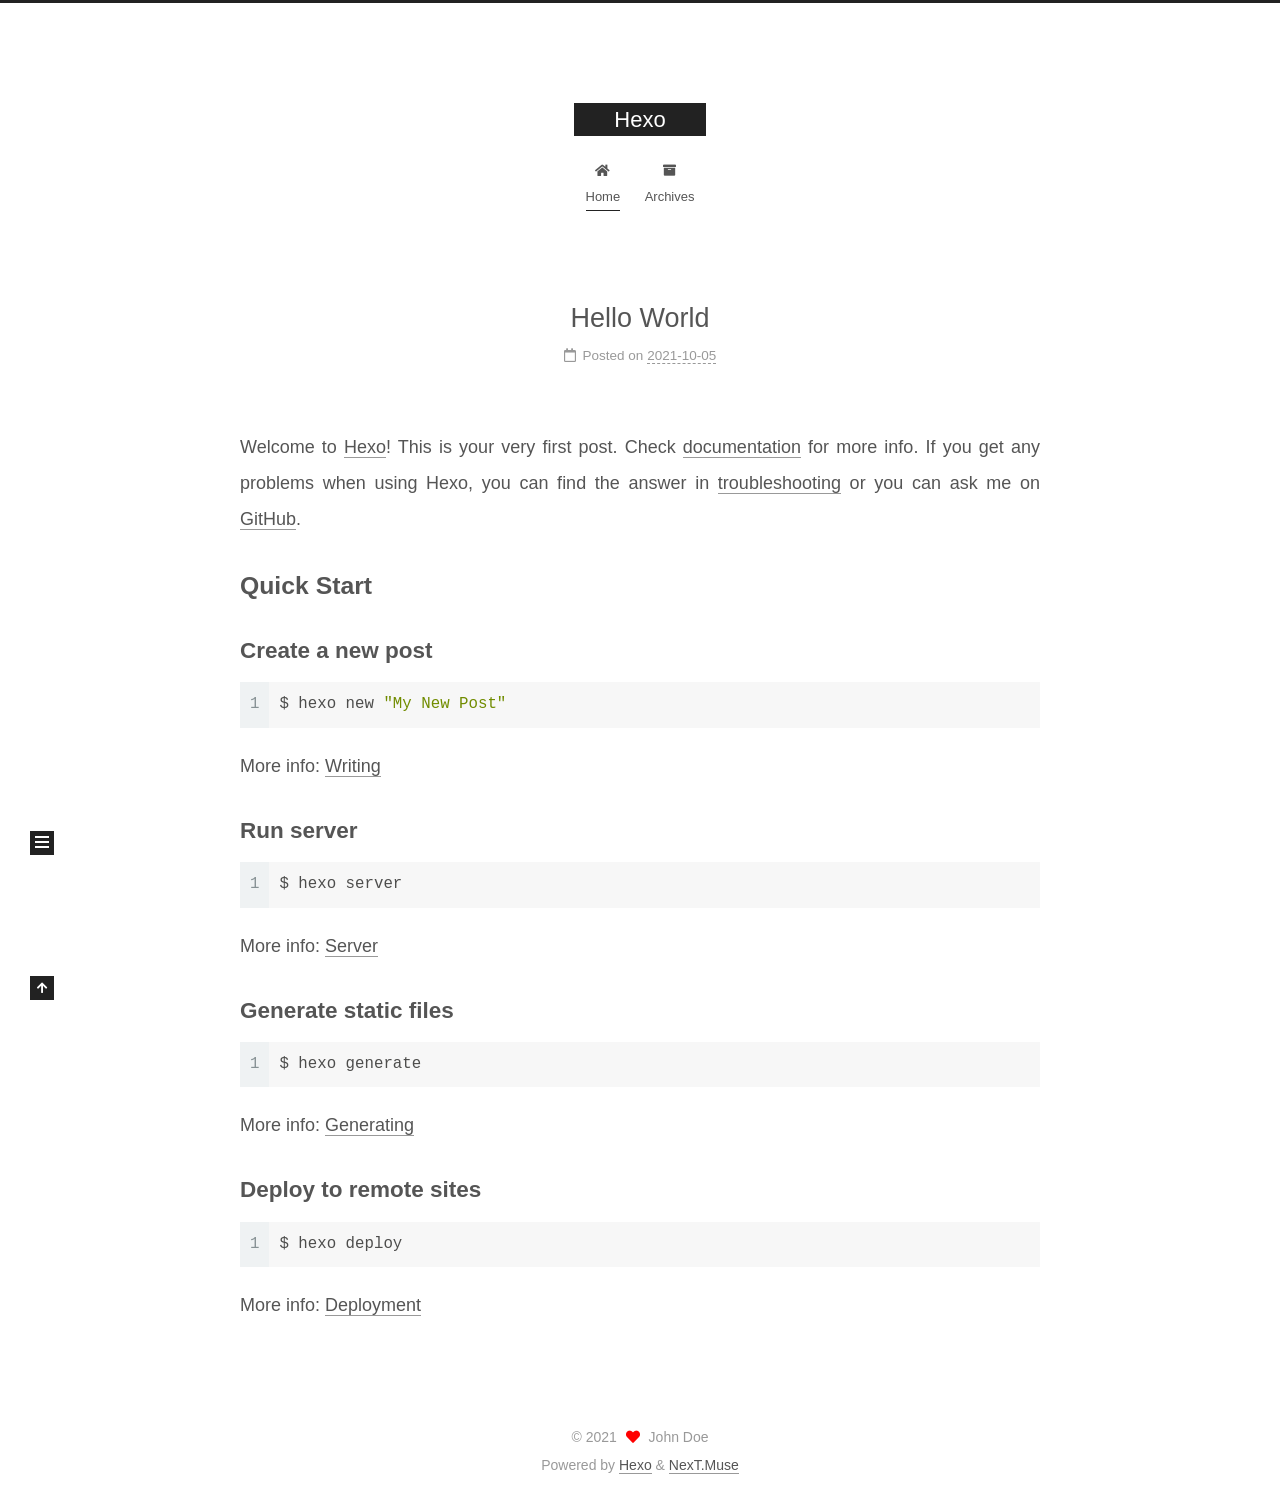
==== index.html @ aa5fb7f6 "Site updated: 2021-10-05 11:32:40" ====
<!DOCTYPE html>
<html lang="en">
<head>
  <meta charset="UTF-8">
<meta name="viewport" content="width=device-width, initial-scale=1, maximum-scale=2">
<meta name="theme-color" content="#222">
<meta name="generator" content="Hexo 5.4.0">
  <link rel="apple-touch-icon" sizes="180x180" href="/images/apple-touch-icon-next.png">
  <link rel="icon" type="image/png" sizes="32x32" href="/images/favicon-32x32-next.png">
  <link rel="icon" type="image/png" sizes="16x16" href="/images/favicon-16x16-next.png">
  <link rel="mask-icon" href="/images/logo.svg" color="#222">

<link rel="stylesheet" href="/css/main.css">


<link rel="stylesheet" href="/lib/font-awesome/css/all.min.css">

<script id="hexo-configurations">
    var NexT = window.NexT || {};
    var CONFIG = {"hostname":"example.com","root":"/","scheme":"Muse","version":"7.8.0","exturl":false,"sidebar":{"position":"left","display":"post","padding":18,"offset":12,"onmobile":false},"copycode":{"enable":false,"show_result":false,"style":null},"back2top":{"enable":true,"sidebar":false,"scrollpercent":false},"bookmark":{"enable":false,"color":"#222","save":"auto"},"fancybox":false,"mediumzoom":false,"lazyload":false,"pangu":false,"comments":{"style":"tabs","active":null,"storage":true,"lazyload":false,"nav":null},"algolia":{"hits":{"per_page":10},"labels":{"input_placeholder":"Search for Posts","hits_empty":"We didn't find any results for the search: ${query}","hits_stats":"${hits} results found in ${time} ms"}},"localsearch":{"enable":false,"trigger":"auto","top_n_per_article":1,"unescape":false,"preload":false},"motion":{"enable":true,"async":false,"transition":{"post_block":"fadeIn","post_header":"slideDownIn","post_body":"slideDownIn","coll_header":"slideLeftIn","sidebar":"slideUpIn"}},"path":"search.xml"};
  </script>

  <meta property="og:type" content="website">
<meta property="og:title" content="Hexo">
<meta property="og:url" content="http://example.com/index.html">
<meta property="og:site_name" content="Hexo">
<meta property="og:locale" content="en_US">
<meta property="article:author" content="John Doe">
<meta name="twitter:card" content="summary">

<link rel="canonical" href="http://example.com/">


<script id="page-configurations">
  // https://hexo.io/docs/variables.html
  CONFIG.page = {
    sidebar: "",
    isHome : true,
    isPost : false,
    lang   : 'en'
  };
</script>

  <title>Hexo</title>
  






  <noscript>
  <style>
  .use-motion .brand,
  .use-motion .menu-item,
  .sidebar-inner,
  .use-motion .post-block,
  .use-motion .pagination,
  .use-motion .comments,
  .use-motion .post-header,
  .use-motion .post-body,
  .use-motion .collection-header { opacity: initial; }

  .use-motion .site-title,
  .use-motion .site-subtitle {
    opacity: initial;
    top: initial;
  }

  .use-motion .logo-line-before i { left: initial; }
  .use-motion .logo-line-after i { right: initial; }
  </style>
</noscript>

</head>

<body itemscope itemtype="http://schema.org/WebPage">
  <div class="container use-motion">
    <div class="headband"></div>

    <header class="header" itemscope itemtype="http://schema.org/WPHeader">
      <div class="header-inner"><div class="site-brand-container">
  <div class="site-nav-toggle">
    <div class="toggle" aria-label="Toggle navigation bar">
      <span class="toggle-line toggle-line-first"></span>
      <span class="toggle-line toggle-line-middle"></span>
      <span class="toggle-line toggle-line-last"></span>
    </div>
  </div>

  <div class="site-meta">

    <a href="/" class="brand" rel="start">
      <span class="logo-line-before"><i></i></span>
      <h1 class="site-title">Hexo</h1>
      <span class="logo-line-after"><i></i></span>
    </a>
  </div>

  <div class="site-nav-right">
    <div class="toggle popup-trigger">
    </div>
  </div>
</div>




<nav class="site-nav">
  <ul id="menu" class="main-menu menu">
        <li class="menu-item menu-item-home">

    <a href="/" rel="section"><i class="fa fa-home fa-fw"></i>Home</a>

  </li>
        <li class="menu-item menu-item-archives">

    <a href="/archives/" rel="section"><i class="fa fa-archive fa-fw"></i>Archives</a>

  </li>
  </ul>
</nav>




</div>
    </header>

    
  <div class="back-to-top">
    <i class="fa fa-arrow-up"></i>
    <span>0%</span>
  </div>


    <main class="main">
      <div class="main-inner">
        <div class="content-wrap">
          

          <div class="content index posts-expand">
            
      
  
  
  <article itemscope itemtype="http://schema.org/Article" class="post-block" lang="en">
    <link itemprop="mainEntityOfPage" href="http://example.com/2021/10/05/hello-world/">

    <span hidden itemprop="author" itemscope itemtype="http://schema.org/Person">
      <meta itemprop="image" content="/images/avatar.gif">
      <meta itemprop="name" content="John Doe">
      <meta itemprop="description" content="">
    </span>

    <span hidden itemprop="publisher" itemscope itemtype="http://schema.org/Organization">
      <meta itemprop="name" content="Hexo">
    </span>
      <header class="post-header">
        <h2 class="post-title" itemprop="name headline">
          
            <a href="/2021/10/05/hello-world/" class="post-title-link" itemprop="url">Hello World</a>
        </h2>

        <div class="post-meta">
            <span class="post-meta-item">
              <span class="post-meta-item-icon">
                <i class="far fa-calendar"></i>
              </span>
              <span class="post-meta-item-text">Posted on</span>

              <time title="Created: 2021-10-05 10:55:09" itemprop="dateCreated datePublished" datetime="2021-10-05T10:55:09+08:00">2021-10-05</time>
            </span>

          

        </div>
      </header>

    
    
    
    <div class="post-body" itemprop="articleBody">

      
          <p>Welcome to <a target="_blank" rel="noopener" href="https://hexo.io/">Hexo</a>! This is your very first post. Check <a target="_blank" rel="noopener" href="https://hexo.io/docs/">documentation</a> for more info. If you get any problems when using Hexo, you can find the answer in <a target="_blank" rel="noopener" href="https://hexo.io/docs/troubleshooting.html">troubleshooting</a> or you can ask me on <a target="_blank" rel="noopener" href="https://github.com/hexojs/hexo/issues">GitHub</a>.</p>
<h2 id="Quick-Start"><a href="#Quick-Start" class="headerlink" title="Quick Start"></a>Quick Start</h2><h3 id="Create-a-new-post"><a href="#Create-a-new-post" class="headerlink" title="Create a new post"></a>Create a new post</h3><figure class="highlight bash"><table><tr><td class="gutter"><pre><span class="line">1</span><br></pre></td><td class="code"><pre><span class="line">$ hexo new <span class="string">&quot;My New Post&quot;</span></span><br></pre></td></tr></table></figure>

<p>More info: <a target="_blank" rel="noopener" href="https://hexo.io/docs/writing.html">Writing</a></p>
<h3 id="Run-server"><a href="#Run-server" class="headerlink" title="Run server"></a>Run server</h3><figure class="highlight bash"><table><tr><td class="gutter"><pre><span class="line">1</span><br></pre></td><td class="code"><pre><span class="line">$ hexo server</span><br></pre></td></tr></table></figure>

<p>More info: <a target="_blank" rel="noopener" href="https://hexo.io/docs/server.html">Server</a></p>
<h3 id="Generate-static-files"><a href="#Generate-static-files" class="headerlink" title="Generate static files"></a>Generate static files</h3><figure class="highlight bash"><table><tr><td class="gutter"><pre><span class="line">1</span><br></pre></td><td class="code"><pre><span class="line">$ hexo generate</span><br></pre></td></tr></table></figure>

<p>More info: <a target="_blank" rel="noopener" href="https://hexo.io/docs/generating.html">Generating</a></p>
<h3 id="Deploy-to-remote-sites"><a href="#Deploy-to-remote-sites" class="headerlink" title="Deploy to remote sites"></a>Deploy to remote sites</h3><figure class="highlight bash"><table><tr><td class="gutter"><pre><span class="line">1</span><br></pre></td><td class="code"><pre><span class="line">$ hexo deploy</span><br></pre></td></tr></table></figure>

<p>More info: <a target="_blank" rel="noopener" href="https://hexo.io/docs/one-command-deployment.html">Deployment</a></p>

      
    </div>

    
    
    
      <footer class="post-footer">
        <div class="post-eof"></div>
      </footer>
  </article>
  
  
  


  



          </div>
          

<script>
  window.addEventListener('tabs:register', () => {
    let { activeClass } = CONFIG.comments;
    if (CONFIG.comments.storage) {
      activeClass = localStorage.getItem('comments_active') || activeClass;
    }
    if (activeClass) {
      let activeTab = document.querySelector(`a[href="#comment-${activeClass}"]`);
      if (activeTab) {
        activeTab.click();
      }
    }
  });
  if (CONFIG.comments.storage) {
    window.addEventListener('tabs:click', event => {
      if (!event.target.matches('.tabs-comment .tab-content .tab-pane')) return;
      let commentClass = event.target.classList[1];
      localStorage.setItem('comments_active', commentClass);
    });
  }
</script>

        </div>
          
  
  <div class="toggle sidebar-toggle">
    <span class="toggle-line toggle-line-first"></span>
    <span class="toggle-line toggle-line-middle"></span>
    <span class="toggle-line toggle-line-last"></span>
  </div>

  <aside class="sidebar">
    <div class="sidebar-inner">

      <ul class="sidebar-nav motion-element">
        <li class="sidebar-nav-toc">
          Table of Contents
        </li>
        <li class="sidebar-nav-overview">
          Overview
        </li>
      </ul>

      <!--noindex-->
      <div class="post-toc-wrap sidebar-panel">
      </div>
      <!--/noindex-->

      <div class="site-overview-wrap sidebar-panel">
        <div class="site-author motion-element" itemprop="author" itemscope itemtype="http://schema.org/Person">
  <p class="site-author-name" itemprop="name">John Doe</p>
  <div class="site-description" itemprop="description"></div>
</div>
<div class="site-state-wrap motion-element">
  <nav class="site-state">
      <div class="site-state-item site-state-posts">
          <a href="/archives/">
        
          <span class="site-state-item-count">1</span>
          <span class="site-state-item-name">posts</span>
        </a>
      </div>
  </nav>
</div>



      </div>

    </div>
  </aside>
  <div id="sidebar-dimmer"></div>


      </div>
    </main>

    <footer class="footer">
      <div class="footer-inner">
        

        

<div class="copyright">
  
  &copy; 
  <span itemprop="copyrightYear">2021</span>
  <span class="with-love">
    <i class="fa fa-heart"></i>
  </span>
  <span class="author" itemprop="copyrightHolder">John Doe</span>
</div>
  <div class="powered-by">Powered by <a href="https://hexo.io/" class="theme-link" rel="noopener" target="_blank">Hexo</a> & <a href="https://muse.theme-next.org/" class="theme-link" rel="noopener" target="_blank">NexT.Muse</a>
  </div>

        








      </div>
    </footer>
  </div>

  
  <script src="/lib/anime.min.js"></script>
  <script src="/lib/velocity/velocity.min.js"></script>
  <script src="/lib/velocity/velocity.ui.min.js"></script>

<script src="/js/utils.js"></script>

<script src="/js/motion.js"></script>


<script src="/js/schemes/muse.js"></script>


<script src="/js/next-boot.js"></script>




  















  

  

</body>
</html>
---- css/main.css ----
:root {
  --body-bg-color: #fff;
  --content-bg-color: #fff;
  --card-bg-color: #f5f5f5;
  --text-color: #555;
  --blockquote-color: #666;
  --link-color: #555;
  --link-hover-color: #222;
  --brand-color: #fff;
  --brand-hover-color: #fff;
  --table-row-odd-bg-color: #f9f9f9;
  --table-row-hover-bg-color: #f5f5f5;
  --menu-item-bg-color: #f5f5f5;
  --btn-default-bg: #222;
  --btn-default-color: #fff;
  --btn-default-border-color: #222;
  --btn-default-hover-bg: #fff;
  --btn-default-hover-color: #222;
  --btn-default-hover-border-color: #222;
}
html {
  line-height: 1.15; /* 1 */
  -webkit-text-size-adjust: 100%; /* 2 */
}
body {
  margin: 0;
}
main {
  display: block;
}
h1 {
  font-size: 2em;
  margin: 0.67em 0;
}
hr {
  box-sizing: content-box; /* 1 */
  height: 0; /* 1 */
  overflow: visible; /* 2 */
}
pre {
  font-family: monospace, monospace; /* 1 */
  font-size: 1em; /* 2 */
}
a {
  background: transparent;
}
abbr[title] {
  border-bottom: none; /* 1 */
  text-decoration: underline; /* 2 */
  text-decoration: underline dotted; /* 2 */
}
b,
strong {
  font-weight: bolder;
}
code,
kbd,
samp {
  font-family: monospace, monospace; /* 1 */
  font-size: 1em; /* 2 */
}
small {
  font-size: 80%;
}
sub,
sup {
  font-size: 75%;
  line-height: 0;
  position: relative;
  vertical-align: baseline;
}
sub {
  bottom: -0.25em;
}
sup {
  top: -0.5em;
}
img {
  border-style: none;
}
button,
input,
optgroup,
select,
textarea {
  font-family: inherit; /* 1 */
  font-size: 100%; /* 1 */
  line-height: 1.15; /* 1 */
  margin: 0; /* 2 */
}
button,
input {
/* 1 */
  overflow: visible;
}
button,
select {
/* 1 */
  text-transform: none;
}
button,
[type='button'],
[type='reset'],
[type='submit'] {
  -webkit-appearance: button;
}
button::-moz-focus-inner,
[type='button']::-moz-focus-inner,
[type='reset']::-moz-focus-inner,
[type='submit']::-moz-focus-inner {
  border-style: none;
  padding: 0;
}
button:-moz-focusring,
[type='button']:-moz-focusring,
[type='reset']:-moz-focusring,
[type='submit']:-moz-focusring {
  outline: 1px dotted ButtonText;
}
fieldset {
  padding: 0.35em 0.75em 0.625em;
}
legend {
  box-sizing: border-box; /* 1 */
  color: inherit; /* 2 */
  display: table; /* 1 */
  max-width: 100%; /* 1 */
  padding: 0; /* 3 */
  white-space: normal; /* 1 */
}
progress {
  vertical-align: baseline;
}
textarea {
  overflow: auto;
}
[type='checkbox'],
[type='radio'] {
  box-sizing: border-box; /* 1 */
  padding: 0; /* 2 */
}
[type='number']::-webkit-inner-spin-button,
[type='number']::-webkit-outer-spin-button {
  height: auto;
}
[type='search'] {
  outline-offset: -2px; /* 2 */
  -webkit-appearance: textfield; /* 1 */
}
[type='search']::-webkit-search-decoration {
  -webkit-appearance: none;
}
::-webkit-file-upload-button {
  font: inherit; /* 2 */
  -webkit-appearance: button; /* 1 */
}
details {
  display: block;
}
summary {
  display: list-item;
}
template {
  display: none;
}
[hidden] {
  display: none;
}
::selection {
  background: #262a30;
  color: #eee;
}
html,
body {
  height: 100%;
}
body {
  background: var(--body-bg-color);
  color: var(--text-color);
  font-family: 'Lato', "PingFang SC", "Microsoft YaHei", sans-serif;
  font-size: 1em;
  line-height: 2;
}
@media (max-width: 991px) {
  body {
    padding-left: 0 !important;
    padding-right: 0 !important;
  }
}
h1,
h2,
h3,
h4,
h5,
h6 {
  font-family: 'Lato', "PingFang SC", "Microsoft YaHei", sans-serif;
  font-weight: bold;
  line-height: 1.5;
  margin: 20px 0 15px;
}
h1 {
  font-size: 1.5em;
}
h2 {
  font-size: 1.375em;
}
h3 {
  font-size: 1.25em;
}
h4 {
  font-size: 1.125em;
}
h5 {
  font-size: 1em;
}
h6 {
  font-size: 0.875em;
}
p {
  margin: 0 0 20px 0;
}
a,
span.exturl {
  border-bottom: 1px solid #999;
  color: var(--link-color);
  outline: 0;
  text-decoration: none;
  overflow-wrap: break-word;
  word-wrap: break-word;
  cursor: pointer;
}
a:hover,
span.exturl:hover {
  border-bottom-color: var(--link-hover-color);
  color: var(--link-hover-color);
}
iframe,
img,
video {
  display: block;
  margin-left: auto;
  margin-right: auto;
  max-width: 100%;
}
hr {
  background-image: repeating-linear-gradient(-45deg, #ddd, #ddd 4px, transparent 4px, transparent 8px);
  border: 0;
  height: 3px;
  margin: 40px 0;
}
blockquote {
  border-left: 4px solid #ddd;
  color: var(--blockquote-color);
  margin: 0;
  padding: 0 15px;
}
blockquote cite::before {
  content: '-';
  padding: 0 5px;
}
dt {
  font-weight: bold;
}
dd {
  margin: 0;
  padding: 0;
}
kbd {
  background-color: #f5f5f5;
  background-image: linear-gradient(#eee, #fff, #eee);
  border: 1px solid #ccc;
  border-radius: 0.2em;
  box-shadow: 0.1em 0.1em 0.2em rgba(0,0,0,0.1);
  color: #555;
  font-family: inherit;
  padding: 0.1em 0.3em;
  white-space: nowrap;
}
.table-container {
  overflow: auto;
}
table {
  border-collapse: collapse;
  border-spacing: 0;
  font-size: 0.875em;
  margin: 0 0 20px 0;
  width: 100%;
}
tbody tr:nth-of-type(odd) {
  background: var(--table-row-odd-bg-color);
}
tbody tr:hover {
  background: var(--table-row-hover-bg-color);
}
caption,
th,
td {
  font-weight: normal;
  padding: 8px;
  vertical-align: middle;
}
th,
td {
  border: 1px solid #ddd;
  border-bottom: 3px solid #ddd;
}
th {
  font-weight: 700;
  padding-bottom: 10px;
}
td {
  border-bottom-width: 1px;
}
.btn {
  background: var(--btn-default-bg);
  border: 2px solid var(--btn-default-border-color);
  border-radius: 0;
  color: var(--btn-default-color);
  display: inline-block;
  font-size: 0.875em;
  line-height: 2;
  padding: 0 20px;
  text-decoration: none;
  transition-property: background-color;
  transition-delay: 0s;
  transition-duration: 0.2s;
  transition-timing-function: ease-in-out;
}
.btn:hover {
  background: var(--btn-default-hover-bg);
  border-color: var(--btn-default-hover-border-color);
  color: var(--btn-default-hover-color);
}
.btn + .btn {
  margin: 0 0 8px 8px;
}
.btn .fa-fw {
  text-align: left;
  width: 1.285714285714286em;
}
.toggle {
  line-height: 0;
}
.toggle .toggle-line {
  background: #fff;
  display: inline-block;
  height: 2px;
  left: 0;
  position: relative;
  top: 0;
  transition: all 0.4s;
  vertical-align: top;
  width: 100%;
}
.toggle .toggle-line:not(:first-child) {
  margin-top: 3px;
}
.toggle.toggle-arrow .toggle-line-first {
  left: 50%;
  top: 2px;
  transform: rotate(45deg);
  width: 50%;
}
.toggle.toggle-arrow .toggle-line-middle {
  left: 2px;
  width: 90%;
}
.toggle.toggle-arrow .toggle-line-last {
  left: 50%;
  top: -2px;
  transform: rotate(-45deg);
  width: 50%;
}
.toggle.toggle-close .toggle-line-first {
  transform: rotate(-45deg);
  top: 5px;
}
.toggle.toggle-close .toggle-line-middle {
  opacity: 0;
}
.toggle.toggle-close .toggle-line-last {
  transform: rotate(45deg);
  top: -5px;
}
.highlight,
pre {
  background: #f7f7f7;
  color: #4d4d4c;
  line-height: 1.6;
  margin: 0 auto 20px;
}
pre,
code {
  font-family: consolas, Menlo, monospace, "PingFang SC", "Microsoft YaHei";
}
code {
  background: #eee;
  border-radius: 3px;
  color: #555;
  padding: 2px 4px;
  overflow-wrap: break-word;
  word-wrap: break-word;
}
.highlight *::selection {
  background: #d6d6d6;
}
.highlight pre {
  border: 0;
  margin: 0;
  padding: 10px 0;
}
.highlight table {
  border: 0;
  margin: 0;
  width: auto;
}
.highlight td {
  border: 0;
  padding: 0;
}
.highlight figcaption {
  background: #eff2f3;
  color: #4d4d4c;
  display: flex;
  font-size: 0.875em;
  justify-content: space-between;
  line-height: 1.2;
  padding: 0.5em;
}
.highlight figcaption a {
  color: #4d4d4c;
}
.highlight figcaption a:hover {
  border-bottom-color: #4d4d4c;
}
.highlight .gutter {
  -moz-user-select: none;
  -ms-user-select: none;
  -webkit-user-select: none;
  user-select: none;
}
.highlight .gutter pre {
  background: #eff2f3;
  color: #869194;
  padding-left: 10px;
  padding-right: 10px;
  text-align: right;
}
.highlight .code pre {
  background: #f7f7f7;
  padding-left: 10px;
  width: 100%;
}
.gist table {
  width: auto;
}
.gist table td {
  border: 0;
}
pre {
  overflow: auto;
  padding: 10px;
}
pre code {
  background: none;
  color: #4d4d4c;
  font-size: 0.875em;
  padding: 0;
  text-shadow: none;
}
pre .deletion {
  background: #fdd;
}
pre .addition {
  background: #dfd;
}
pre .meta {
  color: #eab700;
  -moz-user-select: none;
  -ms-user-select: none;
  -webkit-user-select: none;
  user-select: none;
}
pre .comment {
  color: #8e908c;
}
pre .variable,
pre .attribute,
pre .tag,
pre .name,
pre .regexp,
pre .ruby .constant,
pre .xml .tag .title,
pre .xml .pi,
pre .xml .doctype,
pre .html .doctype,
pre .css .id,
pre .css .class,
pre .css .pseudo {
  color: #c82829;
}
pre .number,
pre .preprocessor,
pre .built_in,
pre .builtin-name,
pre .literal,
pre .params,
pre .constant,
pre .command {
  color: #f5871f;
}
pre .ruby .class .title,
pre .css .rules .attribute,
pre .string,
pre .symbol,
pre .value,
pre .inheritance,
pre .header,
pre .ruby .symbol,
pre .xml .cdata,
pre .special,
pre .formula {
  color: #718c00;
}
pre .title,
pre .css .hexcolor {
  color: #3e999f;
}
pre .function,
pre .python .decorator,
pre .python .title,
pre .ruby .function .title,
pre .ruby .title .keyword,
pre .perl .sub,
pre .javascript .title,
pre .coffeescript .title {
  color: #4271ae;
}
pre .keyword,
pre .javascript .function {
  color: #8959a8;
}
.blockquote-center {
  border-left: none;
  margin: 40px 0;
  padding: 0;
  position: relative;
  text-align: center;
}
.blockquote-center .fa {
  display: block;
  opacity: 0.6;
  position: absolute;
  width: 100%;
}
.blockquote-center .fa-quote-left {
  border-top: 1px solid #ccc;
  text-align: left;
  top: -20px;
}
.blockquote-center .fa-quote-right {
  border-bottom: 1px solid #ccc;
  text-align: right;
  bottom: -20px;
}
.blockquote-center p,
.blockquote-center div {
  text-align: center;
}
.post-body .group-picture img {
  margin: 0 auto;
  padding: 0 3px;
}
.group-picture-row {
  margin-bottom: 6px;
  overflow: hidden;
}
.group-picture-column {
  float: left;
  margin-bottom: 10px;
}
.post-body .label {
  color: #555;
  display: inline;
  padding: 0 2px;
}
.post-body .label.default {
  background: #f0f0f0;
}
.post-body .label.primary {
  background: #efe6f7;
}
.post-body .label.info {
  background: #e5f2f8;
}
.post-body .label.success {
  background: #e7f4e9;
}
.post-body .label.warning {
  background: #fcf6e1;
}
.post-body .label.danger {
  background: #fae8eb;
}
.post-body .tabs {
  margin-bottom: 20px;
}
.post-body .tabs,
.tabs-comment {
  display: block;
  padding-top: 10px;
  position: relative;
}
.post-body .tabs ul.nav-tabs,
.tabs-comment ul.nav-tabs {
  display: flex;
  flex-wrap: wrap;
  margin: 0;
  margin-bottom: -1px;
  padding: 0;
}
@media (max-width: 413px) {
  .post-body .tabs ul.nav-tabs,
  .tabs-comment ul.nav-tabs {
    display: block;
    margin-bottom: 5px;
  }
}
.post-body .tabs ul.nav-tabs li.tab,
.tabs-comment ul.nav-tabs li.tab {
  border-bottom: 1px solid #ddd;
  border-left: 1px solid transparent;
  border-right: 1px solid transparent;
  border-top: 3px solid transparent;
  flex-grow: 1;
  list-style-type: none;
  border-radius: 0 0 0 0;
}
@media (max-width: 413px) {
  .post-body .tabs ul.nav-tabs li.tab,
  .tabs-comment ul.nav-tabs li.tab {
    border-bottom: 1px solid transparent;
    border-left: 3px solid transparent;
    border-right: 1px solid transparent;
    border-top: 1px solid transparent;
  }
}
@media (max-width: 413px) {
  .post-body .tabs ul.nav-tabs li.tab,
  .tabs-comment ul.nav-tabs li.tab {
    border-radius: 0;
  }
}
.post-body .tabs ul.nav-tabs li.tab a,
.tabs-comment ul.nav-tabs li.tab a {
  border-bottom: initial;
  display: block;
  line-height: 1.8;
  outline: 0;
  padding: 0.25em 0.75em;
  text-align: center;
  transition-delay: 0s;
  transition-duration: 0.2s;
  transition-timing-function: ease-out;
}
.post-body .tabs ul.nav-tabs li.tab a i,
.tabs-comment ul.nav-tabs li.tab a i {
  width: 1.285714285714286em;
}
.post-body .tabs ul.nav-tabs li.tab.active,
.tabs-comment ul.nav-tabs li.tab.active {
  border-bottom: 1px solid transparent;
  border-left: 1px solid #ddd;
  border-right: 1px solid #ddd;
  border-top: 3px solid #fc6423;
}
@media (max-width: 413px) {
  .post-body .tabs ul.nav-tabs li.tab.active,
  .tabs-comment ul.nav-tabs li.tab.active {
    border-bottom: 1px solid #ddd;
    border-left: 3px solid #fc6423;
    border-right: 1px solid #ddd;
    border-top: 1px solid #ddd;
  }
}
.post-body .tabs ul.nav-tabs li.tab.active a,
.tabs-comment ul.nav-tabs li.tab.active a {
  color: var(--link-color);
  cursor: default;
}
.post-body .tabs .tab-content .tab-pane,
.tabs-comment .tab-content .tab-pane {
  border: 1px solid #ddd;
  border-top: 0;
  padding: 20px 20px 0 20px;
  border-radius: 0;
}
.post-body .tabs .tab-content .tab-pane:not(.active),
.tabs-comment .tab-content .tab-pane:not(.active) {
  display: none;
}
.post-body .tabs .tab-content .tab-pane.active,
.tabs-comment .tab-content .tab-pane.active {
  display: block;
}
.post-body .tabs .tab-content .tab-pane.active:nth-of-type(1),
.tabs-comment .tab-content .tab-pane.active:nth-of-type(1) {
  border-radius: 0 0 0 0;
}
@media (max-width: 413px) {
  .post-body .tabs .tab-content .tab-pane.active:nth-of-type(1),
  .tabs-comment .tab-content .tab-pane.active:nth-of-type(1) {
    border-radius: 0;
  }
}
.post-body .note {
  border-radius: 3px;
  margin-bottom: 20px;
  padding: 1em;
  position: relative;
  border: 1px solid #eee;
  border-left-width: 5px;
}
.post-body .note h2,
.post-body .note h3,
.post-body .note h4,
.post-body .note h5,
.post-body .note h6 {
  margin-top: 0;
  border-bottom: initial;
  margin-bottom: 0;
  padding-top: 0;
}
.post-body .note p:first-child,
.post-body .note ul:first-child,
.post-body .note ol:first-child,
.post-body .note table:first-child,
.post-body .note pre:first-child,
.post-body .note blockquote:first-child,
.post-body .note img:first-child {
  margin-top: 0;
}
.post-body .note p:last-child,
.post-body .note ul:last-child,
.post-body .note ol:last-child,
.post-body .note table:last-child,
.post-body .note pre:last-child,
.post-body .note blockquote:last-child,
.post-body .note img:last-child {
  margin-bottom: 0;
}
.post-body .note.default {
  border-left-color: #777;
}
.post-body .note.default h2,
.post-body .note.default h3,
.post-body .note.default h4,
.post-body .note.default h5,
.post-body .note.default h6 {
  color: #777;
}
.post-body .note.primary {
  border-left-color: #6f42c1;
}
.post-body .note.primary h2,
.post-body .note.primary h3,
.post-body .note.primary h4,
.post-body .note.primary h5,
.post-body .note.primary h6 {
  color: #6f42c1;
}
.post-body .note.info {
  border-left-color: #428bca;
}
.post-body .note.info h2,
.post-body .note.info h3,
.post-body .note.info h4,
.post-body .note.info h5,
.post-body .note.info h6 {
  color: #428bca;
}
.post-body .note.success {
  border-left-color: #5cb85c;
}
.post-body .note.success h2,
.post-body .note.success h3,
.post-body .note.success h4,
.post-body .note.success h5,
.post-body .note.success h6 {
  color: #5cb85c;
}
.post-body .note.warning {
  border-left-color: #f0ad4e;
}
.post-body .note.warning h2,
.post-body .note.warning h3,
.post-body .note.warning h4,
.post-body .note.warning h5,
.post-body .note.warning h6 {
  color: #f0ad4e;
}
.post-body .note.danger {
  border-left-color: #d9534f;
}
.post-body .note.danger h2,
.post-body .note.danger h3,
.post-body .note.danger h4,
.post-body .note.danger h5,
.post-body .note.danger h6 {
  color: #d9534f;
}
.pagination .prev,
.pagination .next,
.pagination .page-number,
.pagination .space {
  display: inline-block;
  margin: 0 10px;
  padding: 0 11px;
  position: relative;
  top: -1px;
}
@media (max-width: 767px) {
  .pagination .prev,
  .pagination .next,
  .pagination .page-number,
  .pagination .space {
    margin: 0 5px;
  }
}
.pagination {
  border-top: 1px solid #eee;
  margin: 120px 0 0;
  text-align: center;
}
.pagination .prev,
.pagination .next,
.pagination .page-number {
  border-bottom: 0;
  border-top: 1px solid #eee;
  transition-property: border-color;
  transition-delay: 0s;
  transition-duration: 0.2s;
  transition-timing-function: ease-in-out;
}
.pagination .prev:hover,
.pagination .next:hover,
.pagination .page-number:hover {
  border-top-color: #222;
}
.pagination .space {
  margin: 0;
  padding: 0;
}
.pagination .prev {
  margin-left: 0;
}
.pagination .next {
  margin-right: 0;
}
.pagination .page-number.current {
  background: #ccc;
  border-top-color: #ccc;
  color: #fff;
}
@media (max-width: 767px) {
  .pagination {
    border-top: none;
  }
  .pagination .prev,
  .pagination .next,
  .pagination .page-number {
    border-bottom: 1px solid #eee;
    border-top: 0;
    margin-bottom: 10px;
    padding: 0 10px;
  }
  .pagination .prev:hover,
  .pagination .next:hover,
  .pagination .page-number:hover {
    border-bottom-color: #222;
  }
}
.comments {
  margin-top: 60px;
  overflow: hidden;
}
.comment-button-group {
  display: flex;
  flex-wrap: wrap-reverse;
  justify-content: center;
  margin: 1em 0;
}
.comment-button-group .comment-button {
  margin: 0.1em 0.2em;
}
.comment-button-group .comment-button.active {
  background: var(--btn-default-hover-bg);
  border-color: var(--btn-default-hover-border-color);
  color: var(--btn-default-hover-color);
}
.comment-position {
  display: none;
}
.comment-position.active {
  display: block;
}
.tabs-comment {
  background: var(--content-bg-color);
  margin-top: 4em;
  padding-top: 0;
}
.tabs-comment .comments {
  border: 0;
  box-shadow: none;
  margin-top: 0;
  padding-top: 0;
}
.container {
  min-height: 100%;
  position: relative;
}
.main-inner {
  margin: 0 auto;
  width: 700px;
}
@media (min-width: 1200px) {
  .main-inner {
    width: 800px;
  }
}
@media (min-width: 1600px) {
  .main-inner {
    width: 900px;
  }
}
@media (max-width: 767px) {
  .content-wrap {
    padding: 0 20px;
  }
}
.header {
  background: transparent;
}
.header-inner {
  margin: 0 auto;
  width: 700px;
}
@media (min-width: 1200px) {
  .header-inner {
    width: 800px;
  }
}
@media (min-width: 1600px) {
  .header-inner {
    width: 900px;
  }
}
.site-brand-container {
  display: flex;
  flex-shrink: 0;
  padding: 0 10px;
}
.headband {
  background: #222;
  height: 3px;
}
.site-meta {
  flex-grow: 1;
  text-align: center;
}
@media (max-width: 767px) {
  .site-meta {
    text-align: center;
  }
}
.brand {
  border-bottom: none;
  color: var(--brand-color);
  display: inline-block;
  line-height: 1.375em;
  padding: 0 40px;
  position: relative;
}
.brand:hover {
  color: var(--brand-hover-color);
}
.site-title {
  font-family: 'Lato', "PingFang SC", "Microsoft YaHei", sans-serif;
  font-size: 1.375em;
  font-weight: normal;
  margin: 0;
}
.site-subtitle {
  color: #999;
  font-size: 0.8125em;
  margin: 10px 0;
}
.use-motion .brand {
  opacity: 0;
}
.use-motion .site-title,
.use-motion .site-subtitle,
.use-motion .custom-logo-image {
  opacity: 0;
  position: relative;
  top: -10px;
}
.site-nav-toggle,
.site-nav-right {
  display: none;
}
@media (max-width: 767px) {
  .site-nav-toggle,
  .site-nav-right {
    display: flex;
    flex-direction: column;
    justify-content: center;
  }
}
.site-nav-toggle .toggle,
.site-nav-right .toggle {
  color: var(--text-color);
  padding: 10px;
  width: 22px;
}
.site-nav-toggle .toggle .toggle-line,
.site-nav-right .toggle .toggle-line {
  background: var(--text-color);
  border-radius: 1px;
}
.site-nav {
  display: block;
}
@media (max-width: 767px) {
  .site-nav {
    clear: both;
    display: none;
  }
}
.site-nav.site-nav-on {
  display: block;
}
.menu {
  margin-top: 20px;
  padding-left: 0;
  text-align: center;
}
.menu-item {
  display: inline-block;
  list-style: none;
  margin: 0 10px;
}
@media (max-width: 767px) {
  .menu-item {
    display: block;
    margin-top: 10px;
  }
  .menu-item.menu-item-search {
    display: none;
  }
}
.menu-item a,
.menu-item span.exturl {
  border-bottom: 0;
  display: block;
  font-size: 0.8125em;
  transition-property: border-color;
  transition-delay: 0s;
  transition-duration: 0.2s;
  transition-timing-function: ease-in-out;
}
@media (hover: none) {
  .menu-item a:hover,
  .menu-item span.exturl:hover {
    border-bottom-color: transparent !important;
  }
}
.menu-item .fa,
.menu-item .fab,
.menu-item .far,
.menu-item .fas {
  margin-right: 8px;
}
.menu-item .badge {
  display: inline-block;
  font-weight: bold;
  line-height: 1;
  margin-left: 0.35em;
  margin-top: 0.35em;
  text-align: center;
  white-space: nowrap;
}
@media (max-width: 767px) {
  .menu-item .badge {
    float: right;
    margin-left: 0;
  }
}
.menu-item-active a,
.menu .menu-item a:hover,
.menu .menu-item span.exturl:hover {
  background: var(--menu-item-bg-color);
}
.use-motion .menu-item {
  opacity: 0;
}
.sidebar {
  background: #222;
  bottom: 0;
  box-shadow: inset 0 2px 6px #000;
  position: fixed;
  top: 0;
}
@media (max-width: 991px) {
  .sidebar {
    display: none;
  }
}
.sidebar-inner {
  color: #999;
  padding: 18px 10px;
  text-align: center;
}
.cc-license {
  margin-top: 10px;
  text-align: center;
}
.cc-license .cc-opacity {
  border-bottom: none;
  opacity: 0.7;
}
.cc-license .cc-opacity:hover {
  opacity: 0.9;
}
.cc-license img {
  display: inline-block;
}
.site-author-image {
  border: 2px solid #333;
  display: block;
  margin: 0 auto;
  max-width: 96px;
  padding: 2px;
}
.site-author-name {
  color: #f5f5f5;
  font-weight: normal;
  margin: 5px 0 0;
  text-align: center;
}
.site-description {
  color: #999;
  font-size: 1em;
  margin-top: 5px;
  text-align: center;
}
.links-of-author {
  margin-top: 15px;
}
.links-of-author a,
.links-of-author span.exturl {
  border-bottom-color: #555;
  display: inline-block;
  font-size: 0.8125em;
  margin-bottom: 10px;
  margin-right: 10px;
  vertical-align: middle;
}
.links-of-author a::before,
.links-of-author span.exturl::before {
  background: #8165ff;
  border-radius: 50%;
  content: ' ';
  display: inline-block;
  height: 4px;
  margin-right: 3px;
  vertical-align: middle;
  width: 4px;
}
.sidebar-button {
  margin-top: 15px;
}
.sidebar-button a {
  border: 1px solid #fc6423;
  border-radius: 4px;
  color: #fc6423;
  display: inline-block;
  padding: 0 15px;
}
.sidebar-button a .fa,
.sidebar-button a .fab,
.sidebar-button a .far,
.sidebar-button a .fas {
  margin-right: 5px;
}
.sidebar-button a:hover {
  background: #fc6423;
  border: 1px solid #fc6423;
  color: #fff;
}
.sidebar-button a:hover .fa,
.sidebar-button a:hover .fab,
.sidebar-button a:hover .far,
.sidebar-button a:hover .fas {
  color: #fff;
}
.links-of-blogroll {
  font-size: 0.8125em;
  margin-top: 10px;
}
.links-of-blogroll-title {
  font-size: 0.875em;
  font-weight: 600;
  margin-top: 0;
}
.links-of-blogroll-list {
  list-style: none;
  margin: 0;
  padding: 0;
}
#sidebar-dimmer {
  display: none;
}
@media (max-width: 767px) {
  #sidebar-dimmer {
    background: #000;
    display: block;
    height: 100%;
    left: 100%;
    opacity: 0;
    position: fixed;
    top: 0;
    width: 100%;
    z-index: 1100;
  }
  .sidebar-active + #sidebar-dimmer {
    opacity: 0.7;
    transform: translateX(-100%);
    transition: opacity 0.5s;
  }
}
.sidebar-nav {
  margin: 0;
  padding-bottom: 20px;
  padding-left: 0;
}
.sidebar-nav li {
  border-bottom: 1px solid transparent;
  color: #666;
  cursor: pointer;
  display: inline-block;
  font-size: 0.875em;
}
.sidebar-nav li.sidebar-nav-overview {
  margin-left: 10px;
}
.sidebar-nav li:hover {
  color: #f5f5f5;
}
.sidebar-nav .sidebar-nav-active {
  border-bottom-color: #87daff;
  color: #87daff;
}
.sidebar-nav .sidebar-nav-active:hover {
  color: #87daff;
}
.sidebar-panel {
  display: none;
  overflow-x: hidden;
  overflow-y: auto;
}
.sidebar-panel-active {
  display: block;
}
.sidebar-toggle {
  background: #222;
  bottom: 45px;
  cursor: pointer;
  height: 14px;
  left: 30px;
  padding: 5px;
  position: fixed;
  width: 14px;
  z-index: 1300;
}
@media (max-width: 991px) {
  .sidebar-toggle {
    left: 20px;
    opacity: 0.8;
    display: none;
  }
}
.sidebar-toggle:hover .toggle-line {
  background: #87daff;
}
.post-toc {
  font-size: 0.875em;
}
.post-toc ol {
  list-style: none;
  margin: 0;
  padding: 0 2px 5px 10px;
  text-align: left;
}
.post-toc ol > ol {
  padding-left: 0;
}
.post-toc ol a {
  transition-property: all;
  transition-delay: 0s;
  transition-duration: 0.2s;
  transition-timing-function: ease-in-out;
}
.post-toc .nav-item {
  line-height: 1.8;
  overflow: hidden;
  text-overflow: ellipsis;
  white-space: nowrap;
}
.post-toc .nav .nav-child {
  display: none;
}
.post-toc .nav .active > .nav-child {
  display: block;
}
.post-toc .nav .active-current > .nav-child {
  display: block;
}
.post-toc .nav .active-current > .nav-child > .nav-item {
  display: block;
}
.post-toc .nav .active > a {
  border-bottom-color: #87daff;
  color: #87daff;
}
.post-toc .nav .active-current > a {
  color: #87daff;
}
.post-toc .nav .active-current > a:hover {
  color: #87daff;
}
.site-state {
  display: flex;
  justify-content: center;
  line-height: 1.4;
  margin-top: 10px;
  overflow: hidden;
  text-align: center;
  white-space: nowrap;
}
.site-state-item {
  padding: 0 15px;
}
.site-state-item:not(:first-child) {
  border-left: 1px solid #333;
}
.site-state-item a {
  border-bottom: none;
}
.site-state-item-count {
  display: block;
  font-size: 1.25em;
  font-weight: 600;
  text-align: center;
}
.site-state-item-name {
  color: inherit;
  font-size: 0.875em;
}
.footer {
  color: #999;
  font-size: 0.875em;
  padding: 20px 0;
}
.footer.footer-fixed {
  bottom: 0;
  left: 0;
  position: absolute;
  right: 0;
}
.footer-inner {
  box-sizing: border-box;
  margin: 0 auto;
  text-align: center;
  width: 700px;
}
@media (min-width: 1200px) {
  .footer-inner {
    width: 800px;
  }
}
@media (min-width: 1600px) {
  .footer-inner {
    width: 900px;
  }
}
.languages {
  display: inline-block;
  font-size: 1.125em;
  position: relative;
}
.languages .lang-select-label span {
  margin: 0 0.5em;
}
.languages .lang-select {
  height: 100%;
  left: 0;
  opacity: 0;
  position: absolute;
  top: 0;
  width: 100%;
}
.with-love {
  color: #ff0000;
  display: inline-block;
  margin: 0 5px;
}
.powered-by,
.theme-info {
  display: inline-block;
}
@-moz-keyframes iconAnimate {
  0%, 100% {
    transform: scale(1);
  }
  10%, 30% {
    transform: scale(0.9);
  }
  20%, 40%, 60%, 80% {
    transform: scale(1.1);
  }
  50%, 70% {
    transform: scale(1.1);
  }
}
@-webkit-keyframes iconAnimate {
  0%, 100% {
    transform: scale(1);
  }
  10%, 30% {
    transform: scale(0.9);
  }
  20%, 40%, 60%, 80% {
    transform: scale(1.1);
  }
  50%, 70% {
    transform: scale(1.1);
  }
}
@-o-keyframes iconAnimate {
  0%, 100% {
    transform: scale(1);
  }
  10%, 30% {
    transform: scale(0.9);
  }
  20%, 40%, 60%, 80% {
    transform: scale(1.1);
  }
  50%, 70% {
    transform: scale(1.1);
  }
}
@keyframes iconAnimate {
  0%, 100% {
    transform: scale(1);
  }
  10%, 30% {
    transform: scale(0.9);
  }
  20%, 40%, 60%, 80% {
    transform: scale(1.1);
  }
  50%, 70% {
    transform: scale(1.1);
  }
}
.back-to-top {
  font-size: 12px;
  text-align: center;
  transition-delay: 0s;
  transition-duration: 0.2s;
  transition-timing-function: ease-in-out;
}
.back-to-top {
  background: #222;
  bottom: -100px;
  box-sizing: border-box;
  color: #fff;
  cursor: pointer;
  left: 30px;
  opacity: 1;
  padding: 0 6px;
  position: fixed;
  transition-property: bottom;
  z-index: 1300;
  width: 24px;
}
.back-to-top span {
  display: none;
}
.back-to-top:hover {
  color: #87daff;
}
.back-to-top.back-to-top-on {
  bottom: 19px;
}
@media (max-width: 991px) {
  .back-to-top {
    left: 20px;
    opacity: 0.8;
  }
}
.post-body {
  font-family: 'Lato', "PingFang SC", "Microsoft YaHei", sans-serif;
  overflow-wrap: break-word;
  word-wrap: break-word;
}
@media (min-width: 1200px) {
  .post-body {
    font-size: 1.125em;
  }
}
.post-body .exturl .fa {
  font-size: 0.875em;
  margin-left: 4px;
}
.post-body .image-caption,
.post-body .figure .caption {
  color: #999;
  font-size: 0.875em;
  font-weight: bold;
  line-height: 1;
  margin: -20px auto 15px;
  text-align: center;
}
.post-sticky-flag {
  display: inline-block;
  transform: rotate(30deg);
}
.post-button {
  margin-top: 40px;
  text-align: center;
}
.use-motion .post-block,
.use-motion .pagination,
.use-motion .comments {
  opacity: 0;
}
.use-motion .post-header {
  opacity: 0;
}
.use-motion .post-body {
  opacity: 0;
}
.use-motion .collection-header {
  opacity: 0;
}
.posts-collapse {
  margin-left: 35px;
  position: relative;
}
@media (max-width: 767px) {
  .posts-collapse {
    margin-left: 0px;
    margin-right: 0px;
  }
}
.posts-collapse .collection-title {
  font-size: 1.125em;
  position: relative;
}
.posts-collapse .collection-title::before {
  background: #999;
  border: 1px solid #fff;
  border-radius: 50%;
  content: ' ';
  height: 10px;
  left: 0;
  margin-left: -6px;
  margin-top: -4px;
  position: absolute;
  top: 50%;
  width: 10px;
}
.posts-collapse .collection-year {
  font-size: 1.5em;
  font-weight: bold;
  margin: 60px 0;
  position: relative;
}
.posts-collapse .collection-year::before {
  background: #bbb;
  border-radius: 50%;
  content: ' ';
  height: 8px;
  left: 0;
  margin-left: -4px;
  margin-top: -4px;
  position: absolute;
  top: 50%;
  width: 8px;
}
.posts-collapse .collection-header {
  display: block;
  margin: 0 0 0 20px;
}
.posts-collapse .collection-header small {
  color: #bbb;
  margin-left: 5px;
}
.posts-collapse .post-header {
  border-bottom: 1px dashed #ccc;
  margin: 30px 0;
  padding-left: 15px;
  position: relative;
  transition-property: border;
  transition-delay: 0s;
  transition-duration: 0.2s;
  transition-timing-function: ease-in-out;
}
.posts-collapse .post-header::before {
  background: #bbb;
  border: 1px solid #fff;
  border-radius: 50%;
  content: ' ';
  height: 6px;
  left: 0;
  margin-left: -4px;
  position: absolute;
  top: 0.75em;
  transition-property: background;
  width: 6px;
  transition-delay: 0s;
  transition-duration: 0.2s;
  transition-timing-function: ease-in-out;
}
.posts-collapse .post-header:hover {
  border-bottom-color: #666;
}
.posts-collapse .post-header:hover::before {
  background: #222;
}
.posts-collapse .post-meta {
  display: inline;
  font-size: 0.75em;
  margin-right: 10px;
}
.posts-collapse .post-title {
  display: inline;
}
.posts-collapse .post-title a,
.posts-collapse .post-title span.exturl {
  border-bottom: none;
  color: var(--link-color);
}
.posts-collapse .post-title .fa-external-link-alt {
  font-size: 0.875em;
  margin-left: 5px;
}
.posts-collapse::before {
  background: #f5f5f5;
  content: ' ';
  height: 100%;
  left: 0;
  margin-left: -2px;
  position: absolute;
  top: 1.25em;
  width: 4px;
}
.post-eof {
  background: #ccc;
  height: 1px;
  margin: 80px auto 60px;
  text-align: center;
  width: 8%;
}
.post-block:last-of-type .post-eof {
  display: none;
}
.content {
  padding-top: 40px;
}
@media (min-width: 992px) {
  .post-body {
    text-align: justify;
  }
}
@media (max-width: 991px) {
  .post-body {
    text-align: justify;
  }
}
.post-body h1,
.post-body h2,
.post-body h3,
.post-body h4,
.post-body h5,
.post-body h6 {
  padding-top: 10px;
}
.post-body h1 .header-anchor,
.post-body h2 .header-anchor,
.post-body h3 .header-anchor,
.post-body h4 .header-anchor,
.post-body h5 .header-anchor,
.post-body h6 .header-anchor {
  border-bottom-style: none;
  color: #ccc;
  float: right;
  margin-left: 10px;
  visibility: hidden;
}
.post-body h1 .header-anchor:hover,
.post-body h2 .header-anchor:hover,
.post-body h3 .header-anchor:hover,
.post-body h4 .header-anchor:hover,
.post-body h5 .header-anchor:hover,
.post-body h6 .header-anchor:hover {
  color: inherit;
}
.post-body h1:hover .header-anchor,
.post-body h2:hover .header-anchor,
.post-body h3:hover .header-anchor,
.post-body h4:hover .header-anchor,
.post-body h5:hover .header-anchor,
.post-body h6:hover .header-anchor {
  visibility: visible;
}
.post-body iframe,
.post-body img,
.post-body video {
  margin-bottom: 20px;
}
.post-body .video-container {
  height: 0;
  margin-bottom: 20px;
  overflow: hidden;
  padding-top: 75%;
  position: relative;
  width: 100%;
}
.post-body .video-container iframe,
.post-body .video-container object,
.post-body .video-container embed {
  height: 100%;
  left: 0;
  margin: 0;
  position: absolute;
  top: 0;
  width: 100%;
}
.post-gallery {
  align-items: center;
  display: grid;
  grid-gap: 10px;
  grid-template-columns: 1fr 1fr 1fr;
  margin-bottom: 20px;
}
@media (max-width: 767px) {
  .post-gallery {
    grid-template-columns: 1fr 1fr;
  }
}
.post-gallery a {
  border: 0;
}
.post-gallery img {
  margin: 0;
}
.posts-expand .post-header {
  font-size: 1.125em;
}
.posts-expand .post-title {
  font-size: 1.5em;
  font-weight: normal;
  margin: initial;
  text-align: center;
  overflow-wrap: break-word;
  word-wrap: break-word;
}
.posts-expand .post-title-link {
  border-bottom: none;
  color: var(--link-color);
  display: inline-block;
  position: relative;
  vertical-align: top;
}
.posts-expand .post-title-link::before {
  background: var(--link-color);
  bottom: 0;
  content: '';
  height: 2px;
  left: 0;
  position: absolute;
  transform: scaleX(0);
  visibility: hidden;
  width: 100%;
  transition-delay: 0s;
  transition-duration: 0.2s;
  transition-timing-function: ease-in-out;
}
.posts-expand .post-title-link:hover::before {
  transform: scaleX(1);
  visibility: visible;
}
.posts-expand .post-title-link .fa-external-link-alt {
  font-size: 0.875em;
  margin-left: 5px;
}
.posts-expand .post-meta {
  color: #999;
  font-family: 'Lato', "PingFang SC", "Microsoft YaHei", sans-serif;
  font-size: 0.75em;
  margin: 3px 0 60px 0;
  text-align: center;
}
.posts-expand .post-meta .post-description {
  font-size: 0.875em;
  margin-top: 2px;
}
.posts-expand .post-meta time {
  border-bottom: 1px dashed #999;
  cursor: pointer;
}
.post-meta .post-meta-item + .post-meta-item::before {
  content: '|';
  margin: 0 0.5em;
}
.post-meta-divider {
  margin: 0 0.5em;
}
.post-meta-item-icon {
  margin-right: 3px;
}
@media (max-width: 991px) {
  .post-meta-item-icon {
    display: inline-block;
  }
}
@media (max-width: 991px) {
  .post-meta-item-text {
    display: none;
  }
}
.post-nav {
  border-top: 1px solid #eee;
  display: flex;
  justify-content: space-between;
  margin-top: 15px;
  padding: 10px 5px 0;
}
.post-nav-item {
  flex: 1;
}
.post-nav-item a {
  border-bottom: none;
  display: block;
  font-size: 0.875em;
  line-height: 1.6;
  position: relative;
}
.post-nav-item a:active {
  top: 2px;
}
.post-nav-item .fa {
  font-size: 0.75em;
}
.post-nav-item:first-child {
  margin-right: 15px;
}
.post-nav-item:first-child .fa {
  margin-right: 5px;
}
.post-nav-item:last-child {
  margin-left: 15px;
  text-align: right;
}
.post-nav-item:last-child .fa {
  margin-left: 5px;
}
.rtl.post-body p,
.rtl.post-body a,
.rtl.post-body h1,
.rtl.post-body h2,
.rtl.post-body h3,
.rtl.post-body h4,
.rtl.post-body h5,
.rtl.post-body h6,
.rtl.post-body li,
.rtl.post-body ul,
.rtl.post-body ol {
  direction: rtl;
  font-family: UKIJ Ekran;
}
.rtl.post-title {
  font-family: UKIJ Ekran;
}
.post-tags {
  margin-top: 40px;
  text-align: center;
}
.post-tags a {
  display: inline-block;
  font-size: 0.8125em;
}
.post-tags a:not(:last-child) {
  margin-right: 10px;
}
.post-widgets {
  border-top: 1px solid #eee;
  margin-top: 15px;
  text-align: center;
}
.wp_rating {
  height: 20px;
  line-height: 20px;
  margin-top: 10px;
  padding-top: 6px;
  text-align: center;
}
.social-like {
  display: flex;
  font-size: 0.875em;
  justify-content: center;
  text-align: center;
}
.reward-container {
  margin: 20px auto;
  padding: 10px 0;
  text-align: center;
  width: 90%;
}
.reward-container button {
  background: transparent;
  border: 1px solid #fc6423;
  border-radius: 0;
  color: #fc6423;
  cursor: pointer;
  line-height: 2;
  outline: 0;
  padding: 0 15px;
  vertical-align: text-top;
}
.reward-container button:hover {
  background: #fc6423;
  border: 1px solid transparent;
  color: #fa9366;
}
#qr {
  padding-top: 20px;
}
#qr a {
  border: 0;
}
#qr img {
  display: inline-block;
  margin: 0.8em 2em 0 2em;
  max-width: 100%;
  width: 180px;
}
#qr p {
  text-align: center;
}
.category-all-page .category-all-title {
  text-align: center;
}
.category-all-page .category-all {
  margin-top: 20px;
}
.category-all-page .category-list {
  list-style: none;
  margin: 0;
  padding: 0;
}
.category-all-page .category-list-item {
  margin: 5px 10px;
}
.category-all-page .category-list-count {
  color: #bbb;
}
.category-all-page .category-list-count::before {
  content: ' (';
  display: inline;
}
.category-all-page .category-list-count::after {
  content: ') ';
  display: inline;
}
.category-all-page .category-list-child {
  padding-left: 10px;
}
.event-list {
  padding: 0;
}
.event-list hr {
  background: #222;
  margin: 20px 0 45px 0;
}
.event-list hr::after {
  background: #222;
  color: #fff;
  content: 'NOW';
  display: inline-block;
  font-weight: bold;
  padding: 0 5px;
  text-align: right;
}
.event-list .event {
  background: #222;
  margin: 20px 0;
  min-height: 40px;
  padding: 15px 0 15px 10px;
}
.event-list .event .event-summary {
  color: #fff;
  margin: 0;
  padding-bottom: 3px;
}
.event-list .event .event-summary::before {
  animation: dot-flash 1s alternate infinite ease-in-out;
  color: #fff;
  content: '\f111';
  display: inline-block;
  font-size: 10px;
  margin-right: 25px;
  vertical-align: middle;
  font-family: 'Font Awesome 5 Free';
  font-weight: 900;
}
.event-list .event .event-relative-time {
  color: #bbb;
  display: inline-block;
  font-size: 12px;
  font-weight: normal;
  padding-left: 12px;
}
.event-list .event .event-details {
  color: #fff;
  display: block;
  line-height: 18px;
  margin-left: 56px;
  padding-bottom: 6px;
  padding-top: 3px;
  text-indent: -24px;
}
.event-list .event .event-details::before {
  color: #fff;
  display: inline-block;
  margin-right: 9px;
  text-align: center;
  text-indent: 0;
  width: 14px;
  font-family: 'Font Awesome 5 Free';
  font-weight: 900;
}
.event-list .event .event-details.event-location::before {
  content: '\f041';
}
.event-list .event .event-details.event-duration::before {
  content: '\f017';
}
.event-list .event-past {
  background: #f5f5f5;
}
.event-list .event-past .event-summary,
.event-list .event-past .event-details {
  color: #bbb;
  opacity: 0.9;
}
.event-list .event-past .event-summary::before,
.event-list .event-past .event-details::before {
  animation: none;
  color: #bbb;
}
@-moz-keyframes dot-flash {
  from {
    opacity: 1;
    transform: scale(1);
  }
  to {
    opacity: 0;
    transform: scale(0.8);
  }
}
@-webkit-keyframes dot-flash {
  from {
    opacity: 1;
    transform: scale(1);
  }
  to {
    opacity: 0;
    transform: scale(0.8);
  }
}
@-o-keyframes dot-flash {
  from {
    opacity: 1;
    transform: scale(1);
  }
  to {
    opacity: 0;
    transform: scale(0.8);
  }
}
@keyframes dot-flash {
  from {
    opacity: 1;
    transform: scale(1);
  }
  to {
    opacity: 0;
    transform: scale(0.8);
  }
}
ul.breadcrumb {
  font-size: 0.75em;
  list-style: none;
  margin: 1em 0;
  padding: 0 2em;
  text-align: center;
}
ul.breadcrumb li {
  display: inline;
}
ul.breadcrumb li + li::before {
  content: '/\00a0';
  font-weight: normal;
  padding: 0.5em;
}
ul.breadcrumb li + li:last-child {
  font-weight: bold;
}
.tag-cloud {
  text-align: center;
}
.tag-cloud a {
  display: inline-block;
  margin: 10px;
}
.tag-cloud a:hover {
  color: var(--link-hover-color) !important;
}
@media (max-width: 767px) {
  .header-inner,
  .main-inner,
  .footer-inner {
    width: auto;
  }
}
.header-inner {
  padding-top: 100px;
}
@media (max-width: 767px) {
  .header-inner {
    padding-top: 50px;
  }
}
.main-inner {
  padding-bottom: 60px;
}
.content {
  padding-top: 70px;
}
@media (max-width: 767px) {
  .content {
    padding-top: 35px;
  }
}
embed {
  display: block;
  margin: 0 auto 25px auto;
}
.custom-logo .site-meta-headline {
  text-align: center;
}
.custom-logo .site-title {
  color: #222;
  margin: 10px auto 0;
}
.custom-logo .site-title a {
  border: 0;
}
.custom-logo-image {
  background: #fff;
  margin: 0 auto;
  max-width: 150px;
  padding: 5px;
}
.brand {
  background: var(--btn-default-bg);
}
@media (max-width: 767px) {
  .site-nav {
    border-bottom: 1px solid #ddd;
    border-top: 1px solid #ddd;
    left: 0;
    margin: 0;
    padding: 0;
    width: 100%;
  }
}
@media (max-width: 767px) {
  .menu {
    text-align: left;
  }
}
.menu-item-active a,
.menu .menu-item a:hover,
.menu .menu-item span.exturl:hover {
  background: transparent;
  border-bottom: 1px solid var(--link-hover-color) !important;
}
@media (max-width: 767px) {
  .menu-item-active a,
  .menu .menu-item a:hover,
  .menu .menu-item span.exturl:hover {
    border-bottom: 1px dotted #ddd !important;
  }
}
@media (max-width: 767px) {
  .menu .menu-item {
    margin: 0 10px;
  }
}
.menu .menu-item a,
.menu .menu-item span.exturl {
  border-bottom: 1px solid transparent;
}
@media (max-width: 767px) {
  .menu .menu-item a,
  .menu .menu-item span.exturl {
    padding: 5px 10px;
  }
}
@media (min-width: 768px) {
  .menu .menu-item .fa,
  .menu .menu-item .fab,
  .menu .menu-item .far,
  .menu .menu-item .fas {
    display: block;
    line-height: 2;
    margin-right: 0;
    width: 100%;
  }
}
.menu .menu-item .badge {
  background: #eee;
  padding: 1px 4px;
}
.sub-menu {
  margin: 10px 0;
}
.sub-menu .menu-item {
  display: inline-block;
}
.sidebar {
  left: -320px;
}
.sidebar.sidebar-active {
  left: 0;
}
.sidebar {
  width: 320px;
  z-index: 1200;
  transition-delay: 0s;
  transition-duration: 0.2s;
  transition-timing-function: ease-out;
}
.sidebar a,
.sidebar span.exturl {
  border-bottom-color: #555;
  color: #999;
}
.sidebar a:hover,
.sidebar span.exturl:hover {
  border-bottom-color: #eee;
  color: #eee;
}
.links-of-blogroll-item {
  padding: 2px 10px;
}
.links-of-blogroll-item a,
.links-of-blogroll-item span.exturl {
  box-sizing: border-box;
  display: inline-block;
  max-width: 280px;
  overflow: hidden;
  text-overflow: ellipsis;
  white-space: nowrap;
}
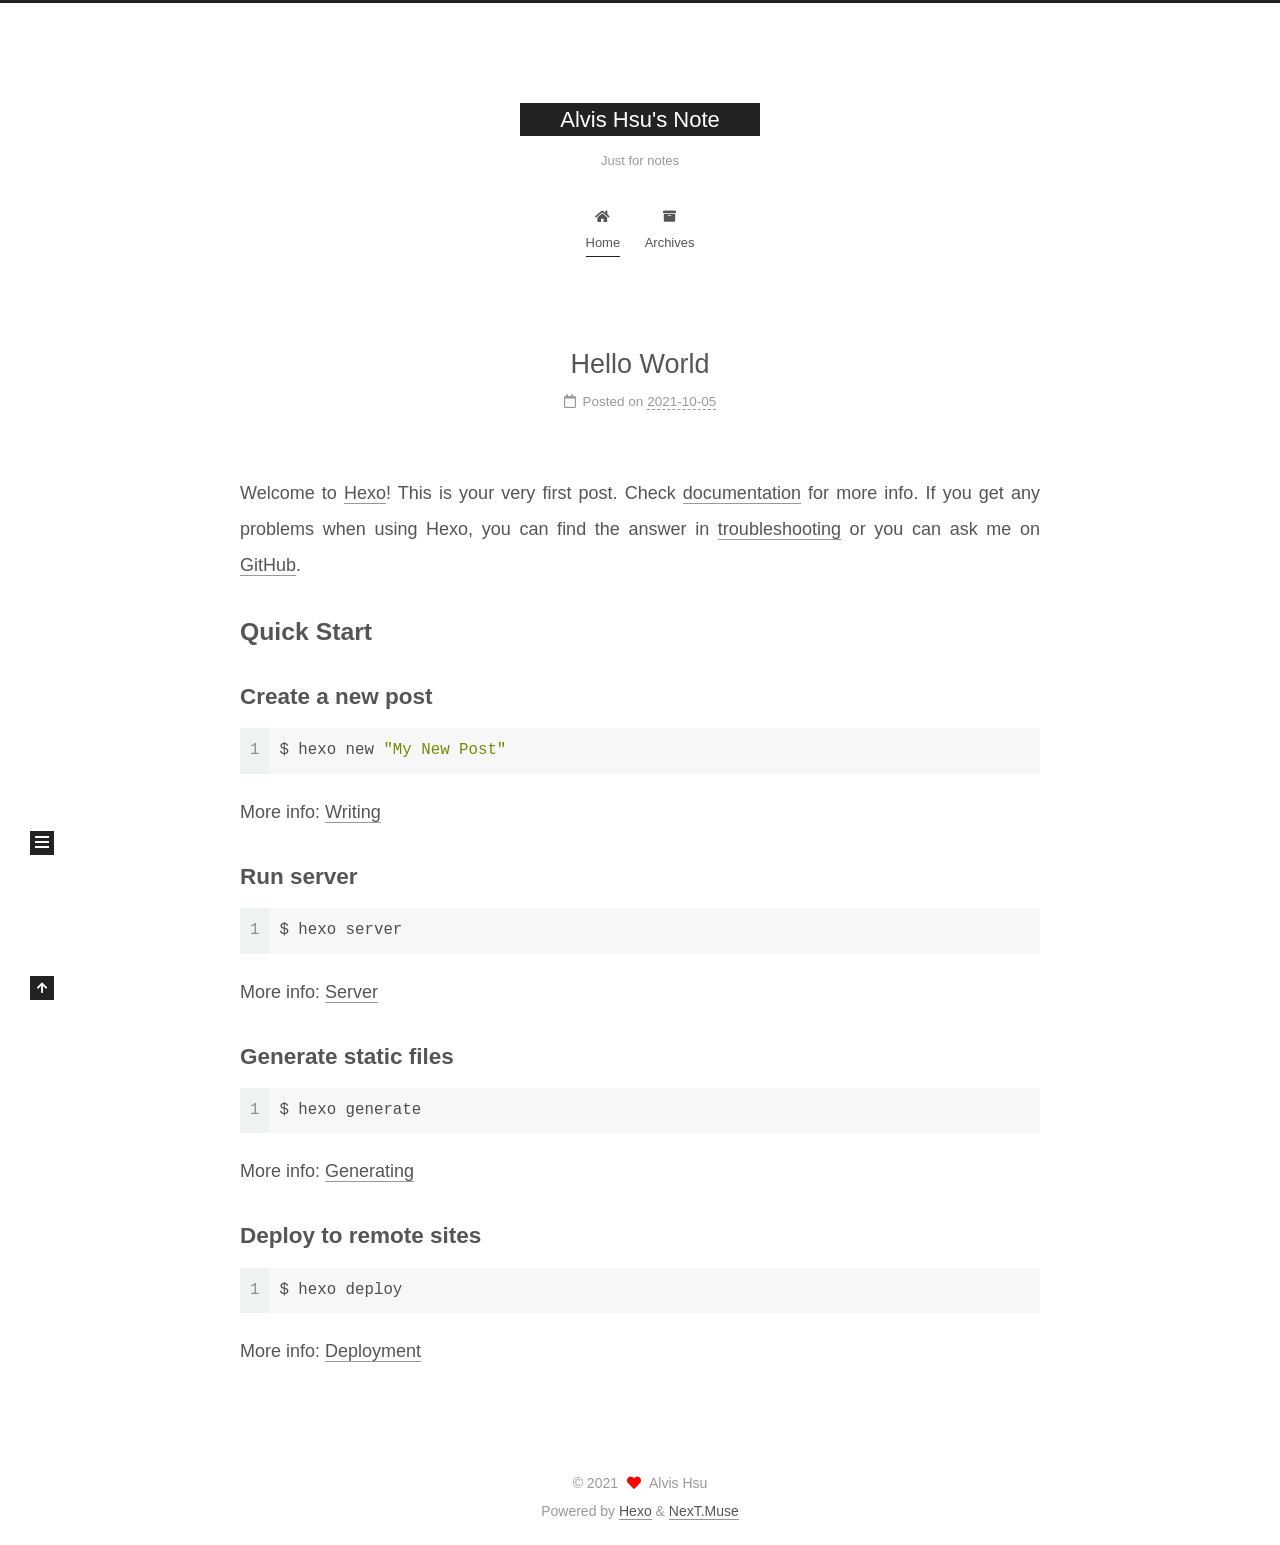
==== commit 3c17bfcf: "Site updated: 2021-10-05 16:41:31" ====
--- a/index.html
+++ b/index.html
@@ -1,5 +1,5 @@
 <!DOCTYPE html>
-<html lang="en">
+<html lang="繁體中文">
 <head>
   <meta charset="UTF-8">
 <meta name="viewport" content="width=device-width, initial-scale=1, maximum-scale=2">
@@ -17,18 +17,18 @@
 
 <script id="hexo-configurations">
     var NexT = window.NexT || {};
-    var CONFIG = {"hostname":"example.com","root":"/","scheme":"Muse","version":"7.8.0","exturl":false,"sidebar":{"position":"left","display":"post","padding":18,"offset":12,"onmobile":false},"copycode":{"enable":false,"show_result":false,"style":null},"back2top":{"enable":true,"sidebar":false,"scrollpercent":false},"bookmark":{"enable":false,"color":"#222","save":"auto"},"fancybox":false,"mediumzoom":false,"lazyload":false,"pangu":false,"comments":{"style":"tabs","active":null,"storage":true,"lazyload":false,"nav":null},"algolia":{"hits":{"per_page":10},"labels":{"input_placeholder":"Search for Posts","hits_empty":"We didn't find any results for the search: ${query}","hits_stats":"${hits} results found in ${time} ms"}},"localsearch":{"enable":false,"trigger":"auto","top_n_per_article":1,"unescape":false,"preload":false},"motion":{"enable":true,"async":false,"transition":{"post_block":"fadeIn","post_header":"slideDownIn","post_body":"slideDownIn","coll_header":"slideLeftIn","sidebar":"slideUpIn"}},"path":"search.xml"};
+    var CONFIG = {"hostname":"alvishsu.github.io","root":"/","scheme":"Muse","version":"7.8.0","exturl":false,"sidebar":{"position":"left","display":"post","padding":18,"offset":12,"onmobile":false},"copycode":{"enable":false,"show_result":false,"style":null},"back2top":{"enable":true,"sidebar":false,"scrollpercent":false},"bookmark":{"enable":false,"color":"#222","save":"auto"},"fancybox":false,"mediumzoom":false,"lazyload":false,"pangu":false,"comments":{"style":"tabs","active":null,"storage":true,"lazyload":false,"nav":null},"algolia":{"hits":{"per_page":10},"labels":{"input_placeholder":"Search for Posts","hits_empty":"We didn't find any results for the search: ${query}","hits_stats":"${hits} results found in ${time} ms"}},"localsearch":{"enable":false,"trigger":"auto","top_n_per_article":1,"unescape":false,"preload":false},"motion":{"enable":true,"async":false,"transition":{"post_block":"fadeIn","post_header":"slideDownIn","post_body":"slideDownIn","coll_header":"slideLeftIn","sidebar":"slideUpIn"}},"path":"search.xml"};
   </script>
 
   <meta property="og:type" content="website">
-<meta property="og:title" content="Hexo">
-<meta property="og:url" content="http://example.com/index.html">
-<meta property="og:site_name" content="Hexo">
-<meta property="og:locale" content="en_US">
-<meta property="article:author" content="John Doe">
+<meta property="og:title" content="Alvis Hsu&#39;s Note">
+<meta property="og:url" content="https://alvishsu.github.io/index.html">
+<meta property="og:site_name" content="Alvis Hsu&#39;s Note">
+<meta property="og:locale">
+<meta property="article:author" content="Alvis Hsu">
 <meta name="twitter:card" content="summary">
 
-<link rel="canonical" href="http://example.com/">
+<link rel="canonical" href="https://alvishsu.github.io/">
 
 
 <script id="page-configurations">
@@ -37,11 +37,11 @@
     sidebar: "",
     isHome : true,
     isPost : false,
-    lang   : 'en'
+    lang   : '繁體中文'
   };
 </script>
 
-  <title>Hexo</title>
+  <title>Alvis Hsu's Note</title>
   
 
 
@@ -92,9 +92,10 @@
 
     <a href="/" class="brand" rel="start">
       <span class="logo-line-before"><i></i></span>
-      <h1 class="site-title">Hexo</h1>
+      <h1 class="site-title">Alvis Hsu's Note</h1>
       <span class="logo-line-after"><i></i></span>
     </a>
+      <p class="site-subtitle" itemprop="description">Just for notes</p>
   </div>
 
   <div class="site-nav-right">
@@ -144,17 +145,17 @@
       
   
   
-  <article itemscope itemtype="http://schema.org/Article" class="post-block" lang="en">
-    <link itemprop="mainEntityOfPage" href="http://example.com/2021/10/05/hello-world/">
+  <article itemscope itemtype="http://schema.org/Article" class="post-block" lang="繁體中文">
+    <link itemprop="mainEntityOfPage" href="https://alvishsu.github.io/2021/10/05/hello-world/">
 
     <span hidden itemprop="author" itemscope itemtype="http://schema.org/Person">
       <meta itemprop="image" content="/images/avatar.gif">
-      <meta itemprop="name" content="John Doe">
+      <meta itemprop="name" content="Alvis Hsu">
       <meta itemprop="description" content="">
     </span>
 
     <span hidden itemprop="publisher" itemscope itemtype="http://schema.org/Organization">
-      <meta itemprop="name" content="Hexo">
+      <meta itemprop="name" content="Alvis Hsu's Note">
     </span>
       <header class="post-header">
         <h2 class="post-title" itemprop="name headline">
@@ -269,7 +270,7 @@
 
       <div class="site-overview-wrap sidebar-panel">
         <div class="site-author motion-element" itemprop="author" itemscope itemtype="http://schema.org/Person">
-  <p class="site-author-name" itemprop="name">John Doe</p>
+  <p class="site-author-name" itemprop="name">Alvis Hsu</p>
   <div class="site-description" itemprop="description"></div>
 </div>
 <div class="site-state-wrap motion-element">
@@ -309,7 +310,7 @@
   <span class="with-love">
     <i class="fa fa-heart"></i>
   </span>
-  <span class="author" itemprop="copyrightHolder">John Doe</span>
+  <span class="author" itemprop="copyrightHolder">Alvis Hsu</span>
 </div>
   <div class="powered-by">Powered by <a href="https://hexo.io/" class="theme-link" rel="noopener" target="_blank">Hexo</a> & <a href="https://muse.theme-next.org/" class="theme-link" rel="noopener" target="_blank">NexT.Muse</a>
   </div>
--- a/css/main.css
+++ b/css/main.css
@@ -1168,7 +1168,7 @@
 }
 .links-of-author a::before,
 .links-of-author span.exturl::before {
-  background: #8165ff;
+  background: #05ff93;
   border-radius: 50%;
   content: ' ';
   display: inline-block;
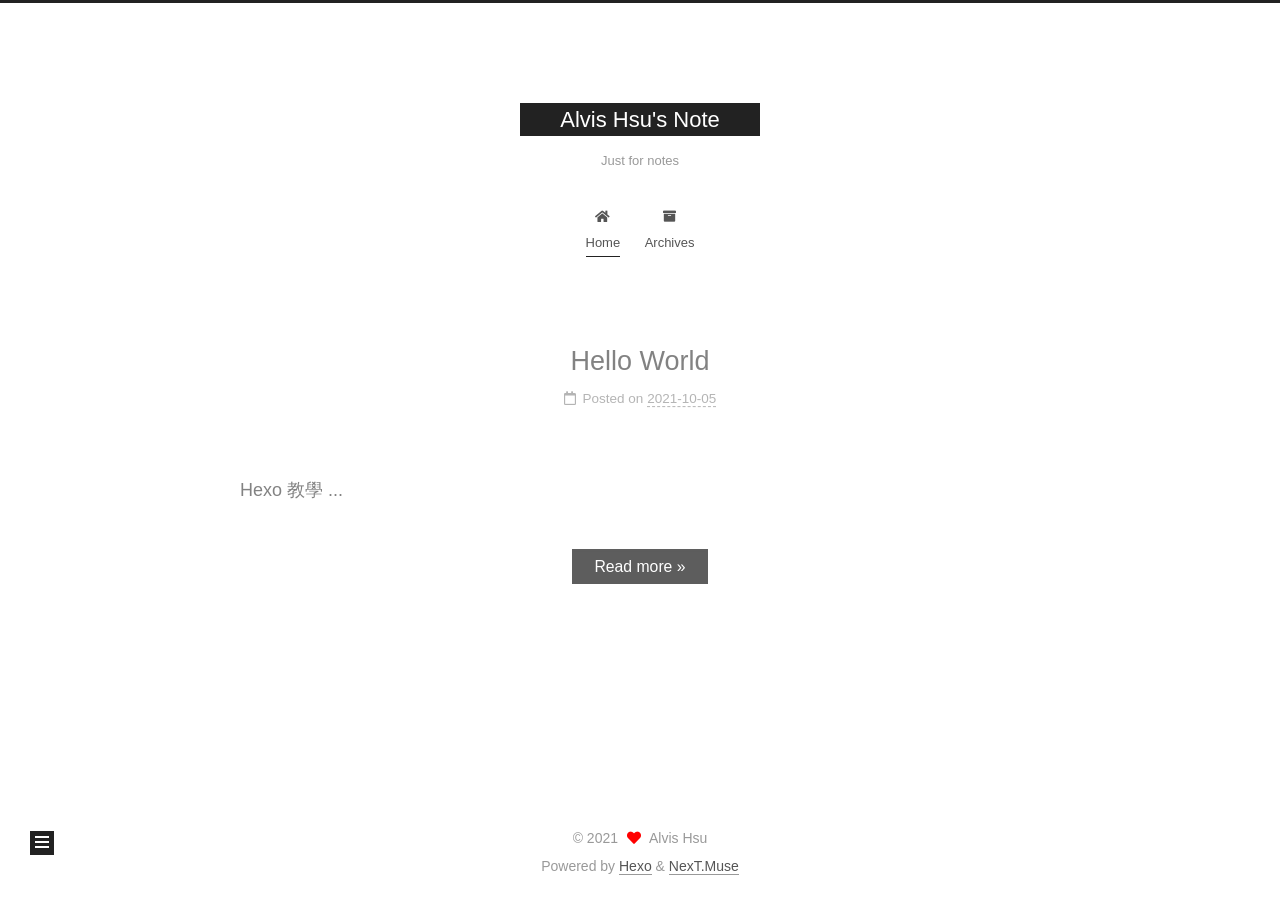
==== commit 4d616e2f: "Site updated: 2021-10-05 17:11:37" ====
--- a/index.html
+++ b/index.html
@@ -169,8 +169,9 @@
                 <i class="far fa-calendar"></i>
               </span>
               <span class="post-meta-item-text">Posted on</span>
-
-              <time title="Created: 2021-10-05 10:55:09" itemprop="dateCreated datePublished" datetime="2021-10-05T10:55:09+08:00">2021-10-05</time>
+              
+
+              <time title="Created: 2021-10-05 10:55:09 / Modified: 17:07:38" itemprop="dateCreated datePublished" datetime="2021-10-05T10:55:09+08:00">2021-10-05</time>
             </span>
 
           
@@ -184,20 +185,15 @@
     <div class="post-body" itemprop="articleBody">
 
       
-          <p>Welcome to <a target="_blank" rel="noopener" href="https://hexo.io/">Hexo</a>! This is your very first post. Check <a target="_blank" rel="noopener" href="https://hexo.io/docs/">documentation</a> for more info. If you get any problems when using Hexo, you can find the answer in <a target="_blank" rel="noopener" href="https://hexo.io/docs/troubleshooting.html">troubleshooting</a> or you can ask me on <a target="_blank" rel="noopener" href="https://github.com/hexojs/hexo/issues">GitHub</a>.</p>
-<h2 id="Quick-Start"><a href="#Quick-Start" class="headerlink" title="Quick Start"></a>Quick Start</h2><h3 id="Create-a-new-post"><a href="#Create-a-new-post" class="headerlink" title="Create a new post"></a>Create a new post</h3><figure class="highlight bash"><table><tr><td class="gutter"><pre><span class="line">1</span><br></pre></td><td class="code"><pre><span class="line">$ hexo new <span class="string">&quot;My New Post&quot;</span></span><br></pre></td></tr></table></figure>
-
-<p>More info: <a target="_blank" rel="noopener" href="https://hexo.io/docs/writing.html">Writing</a></p>
-<h3 id="Run-server"><a href="#Run-server" class="headerlink" title="Run server"></a>Run server</h3><figure class="highlight bash"><table><tr><td class="gutter"><pre><span class="line">1</span><br></pre></td><td class="code"><pre><span class="line">$ hexo server</span><br></pre></td></tr></table></figure>
-
-<p>More info: <a target="_blank" rel="noopener" href="https://hexo.io/docs/server.html">Server</a></p>
-<h3 id="Generate-static-files"><a href="#Generate-static-files" class="headerlink" title="Generate static files"></a>Generate static files</h3><figure class="highlight bash"><table><tr><td class="gutter"><pre><span class="line">1</span><br></pre></td><td class="code"><pre><span class="line">$ hexo generate</span><br></pre></td></tr></table></figure>
-
-<p>More info: <a target="_blank" rel="noopener" href="https://hexo.io/docs/generating.html">Generating</a></p>
-<h3 id="Deploy-to-remote-sites"><a href="#Deploy-to-remote-sites" class="headerlink" title="Deploy to remote sites"></a>Deploy to remote sites</h3><figure class="highlight bash"><table><tr><td class="gutter"><pre><span class="line">1</span><br></pre></td><td class="code"><pre><span class="line">$ hexo deploy</span><br></pre></td></tr></table></figure>
-
-<p>More info: <a target="_blank" rel="noopener" href="https://hexo.io/docs/one-command-deployment.html">Deployment</a></p>
-
+          <p>Hexo 教學 ...</p>
+          <!--noindex-->
+            <div class="post-button">
+              <a class="btn" href="/2021/10/05/hello-world/">
+                Read more &raquo;
+              </a>
+            </div>
+          <!--/noindex-->
+        
       
     </div>
 
--- a/css/main.css
+++ b/css/main.css
@@ -1168,7 +1168,7 @@
 }
 .links-of-author a::before,
 .links-of-author span.exturl::before {
-  background: #05ff93;
+  background: #86d7ff;
   border-radius: 50%;
   content: ' ';
   display: inline-block;
